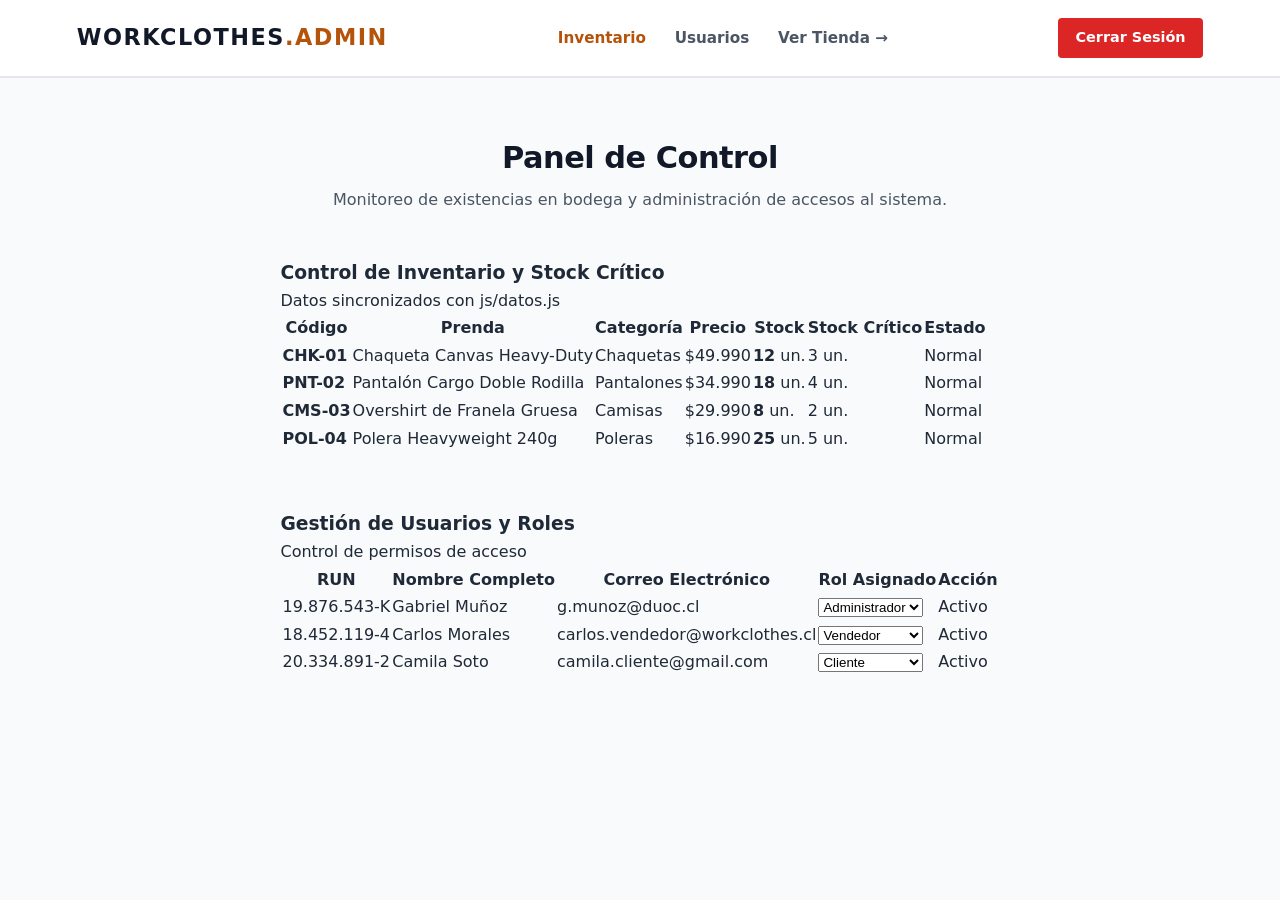
==== admin.html @ 52e358f8 "validaciones" ====
<!DOCTYPE html>
<html lang="es">
<head>
    <meta charset="UTF-8">
    <meta name="viewport" content="width=device-width, initial-scale=1.0">
    <title>Panel de Administración - Workclothes</title>
    <link rel="stylesheet" href="css/estilos.css">
</head>
<body>

    <!-- Encabezado y Navegación de Administración -->
    <header class="navbar">
        <div class="logo">
            <a href="admin.html">WORKCLOTHES<span>.ADMIN</span></a>
        </div>

        <nav class="nav-links">
            <a href="#inventario" class="active">Inventario</a>
            <a href="#usuarios">Usuarios</a>
            <a href="index.html" target="_blank">Ver Tienda &rarr;</a>
        </nav>

        <div class="nav-acciones">
            <a href="login.html" class="btn-login" style="background-color: #dc2626;">Cerrar Sesión</a>
        </div>
    </header>

    <main class="contenedor-seccion" style="max-width: 1200px;">
        <div class="encabezado-seccion">
            <h2>Panel de Control</h2>
            <p>Monitoreo de existencias en bodega y administración de accesos al sistema.</p>
        </div>

        <!-- 1. Tabla de Control de Stock -->
        <section class="seccion-admin" id="inventario">
            <div class="barra-titulo-admin">
                <h3>Control de Inventario y Stock Crítico</h3>
                <span class="info-tag">Datos sincronizados con js/datos.js</span>
            </div>

            <div class="tabla-contenedor">
                <table class="tabla-admin">
                    <thead>
                        <tr>
                            <th>Código</th>
                            <th>Prenda</th>
                            <th>Categoría</th>
                            <th>Precio</th>
                            <th>Stock</th>
                            <th>Stock Crítico</th>
                            <th>Estado</th>
                        </tr>
                    </thead>
                    <tbody id="cuerpo-tabla-stock">
                        <!-- Generado dinámicamente con JavaScript -->
                    </tbody>
                </table>
            </div>
        </section>

        <!-- 2. Tabla de Usuarios y Asignación de Roles -->
        <section class="seccion-admin" id="usuarios" style="margin-top: 3.5rem;">
            <div class="barra-titulo-admin">
                <h3>Gestión de Usuarios y Roles</h3>
                <span class="info-tag">Control de permisos de acceso</span>
            </div>

            <div class="tabla-contenedor">
                <table class="tabla-admin">
                    <thead>
                        <tr>
                            <th>RUN</th>
                            <th>Nombre Completo</th>
                            <th>Correo Electrónico</th>
                            <th>Rol Asignado</th>
                            <th>Acción</th>
                        </tr>
                    </thead>
                    <tbody>
                        <tr>
                            <td>19.876.543-K</td>
                            <td>Gabriel Muñoz</td>
                            <td>g.munoz@duoc.cl</td>
                            <td>
                                <select class="select-rol" onchange="cambiarRol('Gabriel Muñoz', this.value)">
                                    <option value="Administrador" selected>Administrador</option>
                                    <option value="Vendedor">Vendedor</option>
                                    <option value="Cliente">Cliente</option>
                                </select>
                            </td>
                            <td><span class="badge badge-normal">Activo</span></td>
                        </tr>
                        <tr>
                            <td>18.452.119-4</td>
                            <td>Carlos Morales</td>
                            <td>carlos.vendedor@workclothes.cl</td>
                            <td>
                                <select class="select-rol" onchange="cambiarRol('Carlos Morales', this.value)">
                                    <option value="Administrador">Administrador</option>
                                    <option value="Vendedor" selected>Vendedor</option>
                                    <option value="Cliente">Cliente</option>
                                </select>
                            </td>
                            <td><span class="badge badge-normal">Activo</span></td>
                        </tr>
                        <tr>
                            <td>20.334.891-2</td>
                            <td>Camila Soto</td>
                            <td>camila.cliente@gmail.com</td>
                            <td>
                                <select class="select-rol" onchange="cambiarRol('Camila Soto', this.value)">
                                    <option value="Administrador">Administrador</option>
                                    <option value="Vendedor">Vendedor</option>
                                    <option value="Cliente" selected>Cliente</option>
                                </select>
                            </td>
                            <td><span class="badge badge-normal">Activo</span></td>
                        </tr>
                    </tbody>
                </table>
            </div>
        </section>
    </main>

    <!-- Scripts -->
    <script src="js/datos.js"></script>
    <script>
        // Cargar y pintar la tabla de inventario evaluando stock crítico
        document.addEventListener('DOMContentLoaded', () => {
            const tablaCuerpo = document.getElementById('cuerpo-tabla-stock');
            if (!tablaCuerpo) return;

            tablaCuerpo.innerHTML = '';

            productos.forEach(item => {
                const fila = document.createElement('tr');

                // Si el stock actual es menor o igual al crítico, activamos la alerta
                const esCritico = item.stock <= item.stockCritico;
                const badgeHtml = esCritico
                    ? `<span class="badge badge-critico">⚠️ Stock Crítico</span>`
                    : `<span class="badge badge-ok">Normal</span>`;

                fila.innerHTML = `
                    <td><strong>${item.codigo}</strong></td>
                    <td>${item.nombre}</td>
                    <td>${item.categoria}</td>
                    <td>$${item.precio.toLocaleString('es-CL')}</td>
                    <td><strong>${item.stock}</strong> un.</td>
                    <td>${item.stockCritico} un.</td>
                    <td>${badgeHtml}</td>
                `;

                if (esCritico) {
                    fila.classList.add('fila-alerta');
                }

                tablaCuerpo.appendChild(fila);
            });
        });

        // Función demostrativa para la defensa en preguntas
        function cambiarRol(nombre, nuevoRol) {
            alert(`El usuario ${nombre} ahora tiene el rol de: ${nuevoRol}`);
        }
    </script>
</body>
</html>
---- css/estilos.css ----
:root {
    --color-fondo: #f9fafb;
    --color-superficie: #ffffff;
    --color-texto-principal: #1f2937;
    --color-texto-secundario: #4b5563;
    --color-acento: #b45309;
    --color-acento-hover: #92400e;
    --color-oscuro: #111827;
    --color-borde: #e5e7eb;
}

* {
    margin: 0;
    padding: 0;
    box-sizing: border-box;
}

body {
    font-family: 'Segoe UI', system-ui, -apple-system, sans-serif;
    background-color: var(--color-fondo);
    color: var(--color-texto-principal);
    line-height: 1.6;
    display: flex;
    flex-direction: column;
    min-height: 100vh;
}

.navbar {
    background-color: var(--color-superficie);
    display: flex;
    justify-content: space-between;
    align-items: center;
    padding: 1.1rem 6%;
    border-bottom: 2px solid var(--color-borde);
    position: sticky;
    top: 0;
    z-index: 100;
}

.logo a {
    text-decoration: none;
    font-size: 1.4rem;
    font-weight: 900;
    letter-spacing: 1.5px;
    color: var(--color-oscuro);
}

.logo span {
    color: var(--color-acento);
}

.nav-links {
    display: flex;
    gap: 1.8rem;
}

.nav-links a {
    text-decoration: none;
    color: var(--color-texto-secundario);
    font-weight: 600;
    font-size: 0.95rem;
    transition: color 0.2s ease;
}

.nav-links a:hover,
.nav-links a.active {
    color: var(--color-acento);
}

.nav-acciones {
    display: flex;
    gap: 0.8rem;
    align-items: center;
}

.btn-carrito,
.btn-login {
    text-decoration: none;
    padding: 0.55rem 1.1rem;
    border-radius: 4px;
    font-size: 0.9rem;
    font-weight: 700;
    transition: background-color 0.2s ease, color 0.2s ease;
}

.btn-carrito {
    background-color: #fef3c7;
    color: var(--color-acento-hover);
    border: 1px solid #fde68a;
}

.btn-carrito:hover {
    background-color: #fde68a;
}

.btn-login {
    background-color: var(--color-oscuro);
    color: #ffffff;
}

.btn-login:hover {
    background-color: #374151;
}

.hero-banner {
    background-color: #18181b;
    color: #f4f4f5;
    padding: 5rem 1.5rem;
    text-align: center;
    border-bottom: 4px solid var(--color-acento);
}

.hero-content {
    max-width: 780px;
    margin: 0 auto;
}

.badge-tag {
    display: inline-block;
    background-color: var(--color-acento);
    color: #ffffff;
    font-size: 0.75rem;
    font-weight: 800;
    text-transform: uppercase;
    letter-spacing: 1px;
    padding: 0.35rem 0.8rem;
    border-radius: 3px;
    margin-bottom: 1.2rem;
}

.hero-banner h1 {
    font-size: 2.5rem;
    font-weight: 800;
    line-height: 1.2;
    margin-bottom: 1.2rem;
    color: #ffffff;
}

.hero-banner p {
    font-size: 1.15rem;
    color: #a1a1aa;
    margin-bottom: 2rem;
}

.hero-botones {
    display: flex;
    gap: 1rem;
    justify-content: center;
    flex-wrap: wrap;
}

.btn-principal,
.btn-secundario {
    text-decoration: none;
    font-weight: 700;
    font-size: 0.95rem;
    padding: 0.85rem 2rem;
    border-radius: 4px;
    transition: all 0.2s ease;
}

.btn-principal {
    background-color: var(--color-acento);
    color: #ffffff;
}

.btn-principal:hover {
    background-color: var(--color-acento-hover);
}

.btn-secundario {
    background-color: transparent;
    color: #ffffff;
    border: 1px solid #52525b;
}

.btn-secundario:hover {
    background-color: #27272a;
}

.contenedor-seccion {
    max-width: 1200px;
    margin: 3.5rem auto;
    padding: 0 1.5rem;
    flex-grow: 1;
}

.encabezado-seccion {
    text-align: center;
    margin-bottom: 2.8rem;
}

.encabezado-seccion h2 {
    font-size: 1.9rem;
    font-weight: 800;
    color: var(--color-oscuro);
    letter-spacing: -0.5px;
}

.encabezado-seccion p {
    color: var(--color-texto-secundario);
    font-size: 1rem;
    margin-top: 0.3rem;
}

.imagen-contenedor {
    width: 100%;
    overflow: hidden;
    background-color: #e5e7eb;
}

.imagen-contenedor img {
    width: 100%;
    height: 100%;
    object-fit: cover;
    display: block;
    transition: transform 0.3s ease;
}

.categoria-tag {
    align-self: flex-start;
    background-color: #f3f4f6;
    color: #4b5563;
    font-size: 0.72rem;
    font-weight: 700;
    text-transform: uppercase;
    padding: 0.25rem 0.55rem;
    border-radius: 3px;
    margin-bottom: 0.6rem;
}

.bloque-contenido {
    background: var(--color-superficie);
    border: 1px solid var(--color-borde);
    border-radius: 6px;
    padding: 2.2rem;
    margin-bottom: 2.5rem;
}

.bloque-contenido h3 {
    color: var(--color-oscuro);
    font-size: 1.4rem;
    margin-bottom: 1rem;
}

.bloque-contenido p {
    color: var(--color-texto-secundario);
    margin-bottom: 1rem;
    font-size: 1rem;
}

.grilla-pilares,
.grilla-equipo {
    display: grid;
    grid-template-columns: repeat(auto-fit, minmax(250px, 1fr));
    gap: 1.5rem;
    margin-bottom: 2rem;
}

.tarjeta-pilar,
.tarjeta-equipo {
    background: var(--color-superficie);
    border: 1px solid var(--color-borde);
    border-radius: 6px;
    padding: 1.5rem;
}

.tarjeta-pilar h4,
.tarjeta-equipo h4 {
    color: var(--color-oscuro);
    font-size: 1.1rem;
    margin-bottom: 0.5rem;
}

.tarjeta-pilar p,
.tarjeta-equipo p {
    color: var(--color-texto-secundario);
    font-size: 0.9rem;
}

.rol-tag {
    color: var(--color-acento-hover) !important;
    font-weight: 700;
    font-size: 0.8rem !important;
    text-transform: uppercase;
    margin-bottom: 0.5rem;
}

.grilla-blog {
    display: grid;
    grid-template-columns: repeat(auto-fit, minmax(320px, 1fr));
    gap: 2rem;
}

.tarjeta-blog {
    background: var(--color-superficie);
    border: 1px solid var(--color-borde);
    border-radius: 6px;
    overflow: hidden;
}

.tarjeta-blog:hover .imagen-contenedor img {
    transform: scale(1.03);
}

.info-blog {
    padding: 1.4rem;
}

.info-blog h3 {
    color: var(--color-oscuro);
    font-size: 1.2rem;
    margin: 0.5rem 0;
}

.fecha-articulo {
    font-size: 0.8rem;
    color: #9ca3af;
    margin-bottom: 0.8rem;
}

.descripcion-blog {
    color: var(--color-texto-secundario);
    font-size: 0.92rem;
    line-height: 1.5;
}

.pie-pagina {
    background-color: #09090b;
    color: #a1a1aa;
    padding: 3rem 6%;
    margin-top: auto;
    display: grid;
    grid-template-columns: 2fr 1fr 1fr;
    gap: 2.5rem;
    border-top: 1px solid #27272a;
}

.footer-columna h3 {
    color: #ffffff;
    font-size: 1.3rem;
    font-weight: 900;
    margin-bottom: 0.8rem;
}

.footer-columna h3 span {
    color: var(--color-acento);
}

.footer-columna h4 {
    color: #ffffff;
    font-size: 1rem;
    font-weight: 700;
    margin-bottom: 0.8rem;
}

.footer-columna ul {
    list-style: none;
}

.footer-columna ul li {
    margin-bottom: 0.5rem;
}

.footer-columna ul li a {
    color: #a1a1aa;
    text-decoration: none;
    font-size: 0.9rem;
    transition: color 0.2s ease;
}

.footer-columna ul li a:hover {
    color: #ffffff;
}

.footer-columna p {
    font-size: 0.9rem;
    margin-bottom: 0.4rem;
}

@media (max-width: 820px) {
    .navbar {
        flex-direction: column;
        gap: 1rem;
        padding: 1.2rem;
    }

    .nav-links {
        flex-wrap: wrap;
        justify-content: center;
        gap: 1rem;
    }

    .hero-banner h1 {
        font-size: 2rem;
    }

    .pie-pagina {
        grid-template-columns: 1fr;
        text-align: center;
    }

    .footer-columna ul {
        display: flex;
        justify-content: center;
        gap: 1rem;
    }
}

.grilla-productos {
    display: grid;
    grid-template-columns: repeat(auto-fit, minmax(260px, 1fr));
    gap: 2rem;
}

.tarjeta-producto {
    background: var(--color-superficie);
    border: 1px solid var(--color-borde);
    border-radius: 6px;
    overflow: hidden;
    display: flex;
    flex-direction: column;
    transition: transform 0.2s ease, box-shadow 0.2s ease;
}

.tarjeta-producto:hover {
    transform: translateY(-4px);
    box-shadow: 0 10px 18px rgba(0, 0, 0, 0.07);
}

.imagen-contenedor {
    width: 100%;
    height: 250px;
    overflow: hidden;
    background-color: #e5e7eb;
}

.info-producto {
    padding: 1.25rem;
    display: flex;
    flex-direction: column;
    flex-grow: 1;
}

.info-producto h3 {
    font-size: 1.15rem;
    color: var(--color-oscuro);
    font-weight: 700;
    margin-bottom: 0.4rem;
}

.descripcion-corta {
    font-size: 0.88rem;
    color: var(--color-texto-secundario);
    margin-bottom: 1rem;
}

.precio {
    font-size: 1.3rem;
    font-weight: 800;
    color: var(--color-acento-hover);
    margin-bottom: 1.2rem;
}

.btn-comprar {
    margin-top: auto;
    background-color: var(--color-oscuro);
    color: #ffffff;
    border: none;
    padding: 0.8rem;
    border-radius: 4px;
    font-size: 0.9rem;
    font-weight: 700;
    cursor: pointer;
    transition: background-color 0.2s ease;
}

.btn-comprar:hover {
    background-color: var(--color-acento);
}


.layout-carrito {
    display: grid;
    grid-template-columns: 2fr 1fr;
    gap: 2.5rem;
    align-items: start;
}

.items-carrito {
    display: flex;
    flex-direction: column;
    gap: 1.2rem;
}

.item-fila {
    background: var(--color-superficie);
    border: 1px solid var(--color-borde);
    border-radius: 6px;
    padding: 1.2rem;
    display: grid;
    grid-template-columns: 80px 1fr auto auto auto;
    gap: 1.5rem;
    align-items: center;
}

.item-img {
    width: 80px !important;
    height: 80px !important;
    max-width: 80px !important;
    min-width: 80px !important;
    object-fit: cover;
    border-radius: 6px;
    display: block;
}

.item-info h3 {
    font-size: 1.05rem;
    color: var(--color-oscuro);
    margin-bottom: 0.2rem;
}

.item-precio {
    color: var(--color-texto-secundario);
    font-size: 0.9rem;
}

.item-controles {
    display: flex;
    align-items: center;
    border: 1px solid var(--color-borde);
    border-radius: 4px;
    overflow: hidden;
}

.btn-cantidad {
    background: #f3f4f6;
    border: none;
    padding: 0.4rem 0.8rem;
    font-weight: bold;
    cursor: pointer;
    color: var(--color-oscuro);
    transition: background 0.2s;
}

.btn-cantidad:hover {
    background: #e5e7eb;
}

.cantidad-num {
    padding: 0.4rem 0.9rem;
    font-size: 0.95rem;
    font-weight: 600;
}

.item-subtotal {
    font-weight: 700;
    color: var(--color-acento-hover);
    font-size: 1.1rem;
    min-width: 90px;
    text-align: right;
}

.btn-eliminar {
    background: transparent;
    border: none;
    color: #9ca3af;
    font-size: 1.4rem;
    cursor: pointer;
    padding: 0 0.5rem;
    transition: color 0.2s;
}

.btn-eliminar:hover {
    color: #dc2626;
}


.resumen-pedido {
    background: var(--color-superficie);
    border: 1px solid var(--color-borde);
    border-radius: 6px;
    padding: 1.8rem;
}

.resumen-pedido h3 {
    font-size: 1.25rem;
    color: var(--color-oscuro);
    margin-bottom: 1.2rem;
    border-bottom: 1px solid var(--color-borde);
    padding-bottom: 0.6rem;
}

.cupon-bloque {
    margin-bottom: 1.5rem;
}

.cupon-bloque label {
    display: block;
    font-size: 0.85rem;
    font-weight: 600;
    color: var(--color-texto-secundario);
    margin-bottom: 0.4rem;
}

.cupon-input-grupo {
    display: flex;
    gap: 0.5rem;
}

.cupon-input-grupo input {
    flex-grow: 1;
    padding: 0.6rem;
    border: 1px solid var(--color-borde);
    border-radius: 4px;
    font-size: 0.9rem;
    outline: none;
}

.cupon-input-grupo input:focus {
    border-color: var(--color-acento);
}

.desglose-precio {
    display: flex;
    flex-direction: column;
    gap: 0.7rem;
    margin-bottom: 1.5rem;
}

.linea-precio {
    display: flex;
    justify-content: space-between;
    font-size: 0.95rem;
    color: var(--color-texto-secundario);
}

.separador-resumen {
    border: 0;
    border-top: 1px dashed var(--color-borde);
    margin: 0.5rem 0;
}

.total-destacado {
    font-size: 1.25rem;
    font-weight: 800;
    color: var(--color-oscuro);
}

.total-destacado span:last-child {
    color: var(--color-acento-hover);
}

.btn-pagar {
    width: 100%;
    background-color: #16a34a; 
    color: #ffffff;
    border: none;
    padding: 0.9rem;
    border-radius: 4px;
    font-size: 1rem;
    font-weight: 800;
    letter-spacing: 0.5px;
    cursor: pointer;
    transition: background-color 0.2s;
    margin-bottom: 1rem;
}

.btn-pagar:hover {
    background-color: #15803d;
}

.enlace-seguir-comprando {
    display: block;
    text-align: center;
    color: var(--color-texto-secundario);
    text-decoration: none;
    font-size: 0.9rem;
    font-weight: 600;
}

.enlace-seguir-comprando:hover {
    color: var(--color-acento);
}


@media (max-width: 860px) {
    .layout-carrito {
        grid-template-columns: 1fr;
    }

    .item-fila {
        grid-template-columns: 70px 1fr;
        gap: 1rem;
    }

    .item-controles,
    .item-subtotal,
    .btn-eliminar {
        grid-column: span 2;
        justify-self: start;
    }
}
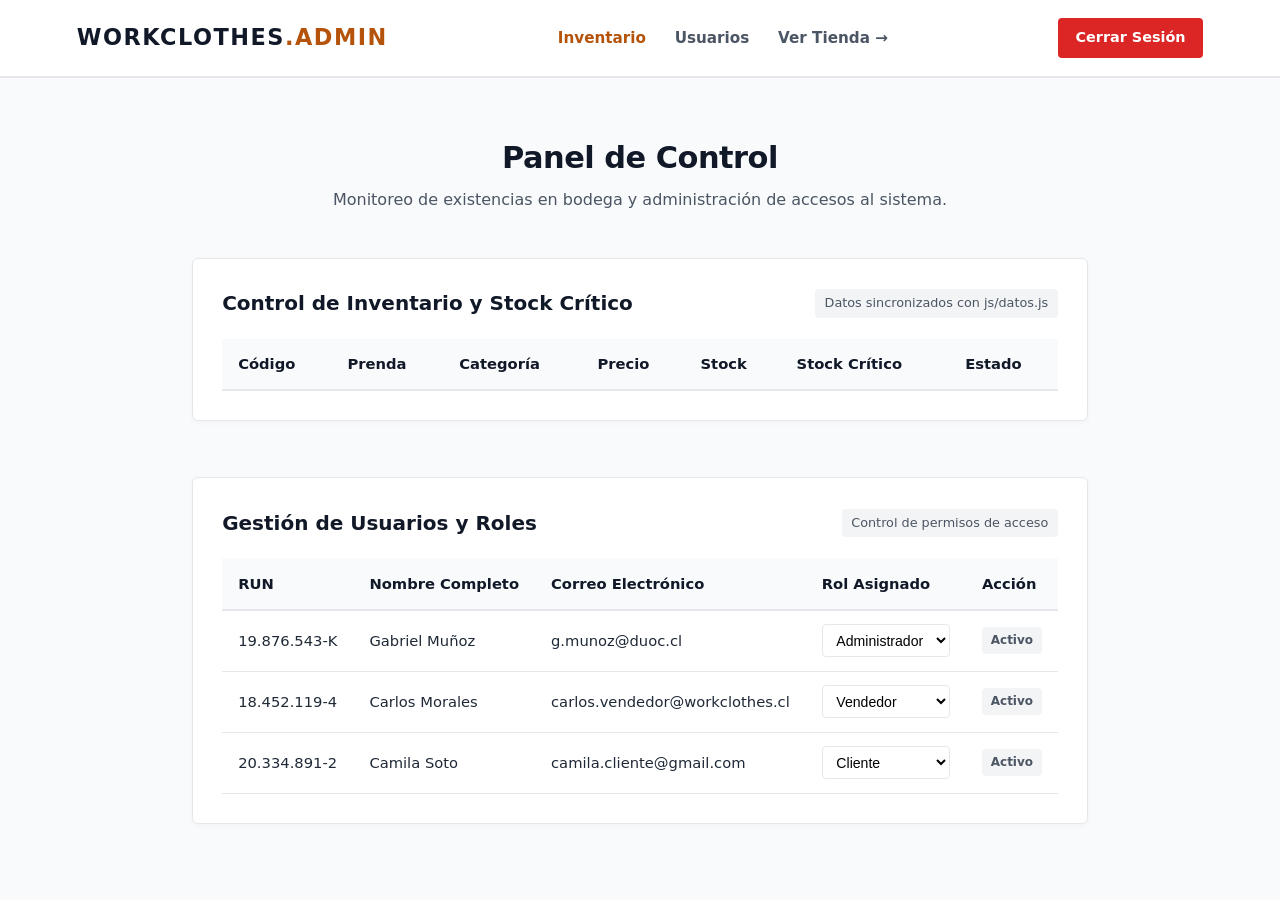
==== commit 2fa71bf0: "Update admin.html" ====
--- a/admin.html
+++ b/admin.html
@@ -122,47 +122,5 @@
         </section>
     </main>
 
-    <!-- Scripts -->
-    <script src="js/datos.js"></script>
-    <script>
-        // Cargar y pintar la tabla de inventario evaluando stock crítico
-        document.addEventListener('DOMContentLoaded', () => {
-            const tablaCuerpo = document.getElementById('cuerpo-tabla-stock');
-            if (!tablaCuerpo) return;
-
-            tablaCuerpo.innerHTML = '';
-
-            productos.forEach(item => {
-                const fila = document.createElement('tr');
-
-                // Si el stock actual es menor o igual al crítico, activamos la alerta
-                const esCritico = item.stock <= item.stockCritico;
-                const badgeHtml = esCritico
-                    ? `<span class="badge badge-critico">⚠️ Stock Crítico</span>`
-                    : `<span class="badge badge-ok">Normal</span>`;
-
-                fila.innerHTML = `
-                    <td><strong>${item.codigo}</strong></td>
-                    <td>${item.nombre}</td>
-                    <td>${item.categoria}</td>
-                    <td>$${item.precio.toLocaleString('es-CL')}</td>
-                    <td><strong>${item.stock}</strong> un.</td>
-                    <td>${item.stockCritico} un.</td>
-                    <td>${badgeHtml}</td>
-                `;
-
-                if (esCritico) {
-                    fila.classList.add('fila-alerta');
-                }
-
-                tablaCuerpo.appendChild(fila);
-            });
-        });
-
-        // Función demostrativa para la defensa en preguntas
-        function cambiarRol(nombre, nuevoRol) {
-            alert(`El usuario ${nombre} ahora tiene el rol de: ${nuevoRol}`);
-        }
-    </script>
 </body>
-</html>+</html>
--- a/css/estilos.css
+++ b/css/estilos.css
@@ -702,3 +702,219 @@
     }
 }
 
+.tarjeta-formulario {
+    background-color: var(--color-superficie);
+    border: 1px solid var(--color-borde);
+    border-radius: 8px;
+    max-width: 440px;
+    margin: 1.5rem auto;
+    padding: 2.2rem;
+    box-shadow: 0 4px 12px rgba(0, 0, 0, 0.04);
+}
+
+.encabezado-form {
+    text-align: center;
+    margin-bottom: 2rem;
+}
+
+.encabezado-form h2 {
+    font-size: 1.7rem;
+    color: var(--color-oscuro);
+    margin-bottom: 0.3rem;
+}
+
+.encabezado-form p {
+    color: var(--color-texto-secundario);
+    font-size: 0.95rem;
+}
+
+.grupo-campo {
+    margin-bottom: 1.4rem;
+    display: flex;
+    flex-direction: column;
+}
+
+.grupo-campo label {
+    font-size: 0.88rem;
+    font-weight: 700;
+    color: var(--color-oscuro);
+    margin-bottom: 0.4rem;
+}
+
+.grupo-campo input {
+    padding: 0.75rem 0.9rem;
+    border: 1.5px solid var(--color-borde);
+    border-radius: 4px;
+    font-size: 0.95rem;
+    outline: none;
+    transition: border-color 0.2s;
+}
+
+.grupo-campo input:focus {
+    border-color: var(--color-acento);
+}
+
+.grupo-campo input.input-error {
+    border-color: #dc2626;
+    background-color: #fef2f2;
+}
+
+.error-mensaje {
+    color: #dc2626;
+    font-size: 0.8rem;
+    font-weight: 600;
+    margin-top: 0.35rem;
+    display: none;
+}
+
+.btn-formulario {
+    width: 100%;
+    background-color: var(--color-acento);
+    color: #ffffff;
+    border: none;
+    padding: 0.85rem;
+    border-radius: 4px;
+    font-size: 1rem;
+    font-weight: 700;
+    cursor: pointer;
+    transition: background-color 0.2s;
+    margin-top: 0.5rem;
+}
+
+.btn-formulario:hover {
+    background-color: var(--color-acento-hover);
+}
+
+.pie-formulario {
+    text-align: center;
+    font-size: 0.88rem;
+    color: var(--color-texto-secundario);
+    margin-top: 1.5rem;
+}
+
+.pie-formulario a {
+    color: var(--color-acento);
+    font-weight: 600;
+    text-decoration: none;
+}
+
+.pie-formulario a:hover {
+    text-decoration: underline;
+}
+
+.grupo-campo select {
+    padding: 0.75rem 0.9rem;
+    border: 1.5px solid var(--color-borde);
+    border-radius: 4px;
+    font-size: 0.95rem;
+    background-color: #ffffff;
+    outline: none;
+    cursor: pointer;
+}
+
+.grupo-campo select:disabled {
+    background-color: #f3f4f6;
+    cursor: not-allowed;
+}
+
+.grupo-campo select.input-error {
+    border-color: #dc2626;
+    background-color: #fef2f2;
+}
+
+.seccion-admin {
+    background: var(--color-superficie);
+    border: 1px solid var(--color-borde);
+    border-radius: 6px;
+    padding: 1.8rem;
+    box-shadow: 0 2px 6px rgba(0, 0, 0, 0.03);
+}
+
+.barra-titulo-admin {
+    display: flex;
+    justify-content: space-between;
+    align-items: center;
+    margin-bottom: 1.2rem;
+    flex-wrap: wrap;
+    gap: 0.8rem;
+}
+
+.barra-titulo-admin h3 {
+    font-size: 1.25rem;
+    color: var(--color-oscuro);
+}
+
+.info-tag {
+    font-size: 0.8rem;
+    color: var(--color-texto-secundario);
+    background-color: #f3f4f6;
+    padding: 0.25rem 0.6rem;
+    border-radius: 4px;
+}
+
+.tabla-contenedor {
+    width: 100%;
+    overflow-x: auto;
+}
+
+.tabla-admin {
+    width: 100%;
+    border-collapse: collapse;
+    font-size: 0.92rem;
+    text-align: left;
+}
+
+.tabla-admin th {
+    background-color: #f8fafc;
+    color: var(--color-oscuro);
+    font-weight: 700;
+    padding: 0.85rem 1rem;
+    border-bottom: 2px solid var(--color-borde);
+}
+
+.tabla-admin td {
+    padding: 0.85rem 1rem;
+    border-bottom: 1px solid var(--color-borde);
+    color: var(--color-texto-principal);
+}
+
+.tabla-admin tr:hover {
+    background-color: #f9fafb;
+}
+
+.fila-alerta {
+    background-color: #fffbeb !important;
+}
+
+.badge {
+    display: inline-block;
+    padding: 0.25rem 0.55rem;
+    font-size: 0.75rem;
+    font-weight: 700;
+    border-radius: 4px;
+}
+
+.badge-normal {
+    background-color: #f3f4f6;
+    color: #4b5563;
+}
+
+.badge-ok {
+    background-color: #dcfce7;
+    color: #166534;
+}
+
+.badge-critico {
+    background-color: #fee2e2;
+    color: #991b1b;
+}
+
+.select-rol {
+    padding: 0.4rem 0.6rem;
+    border: 1px solid var(--color-borde);
+    border-radius: 4px;
+    font-size: 0.88rem;
+    background-color: #ffffff;
+    cursor: pointer;
+}
+
